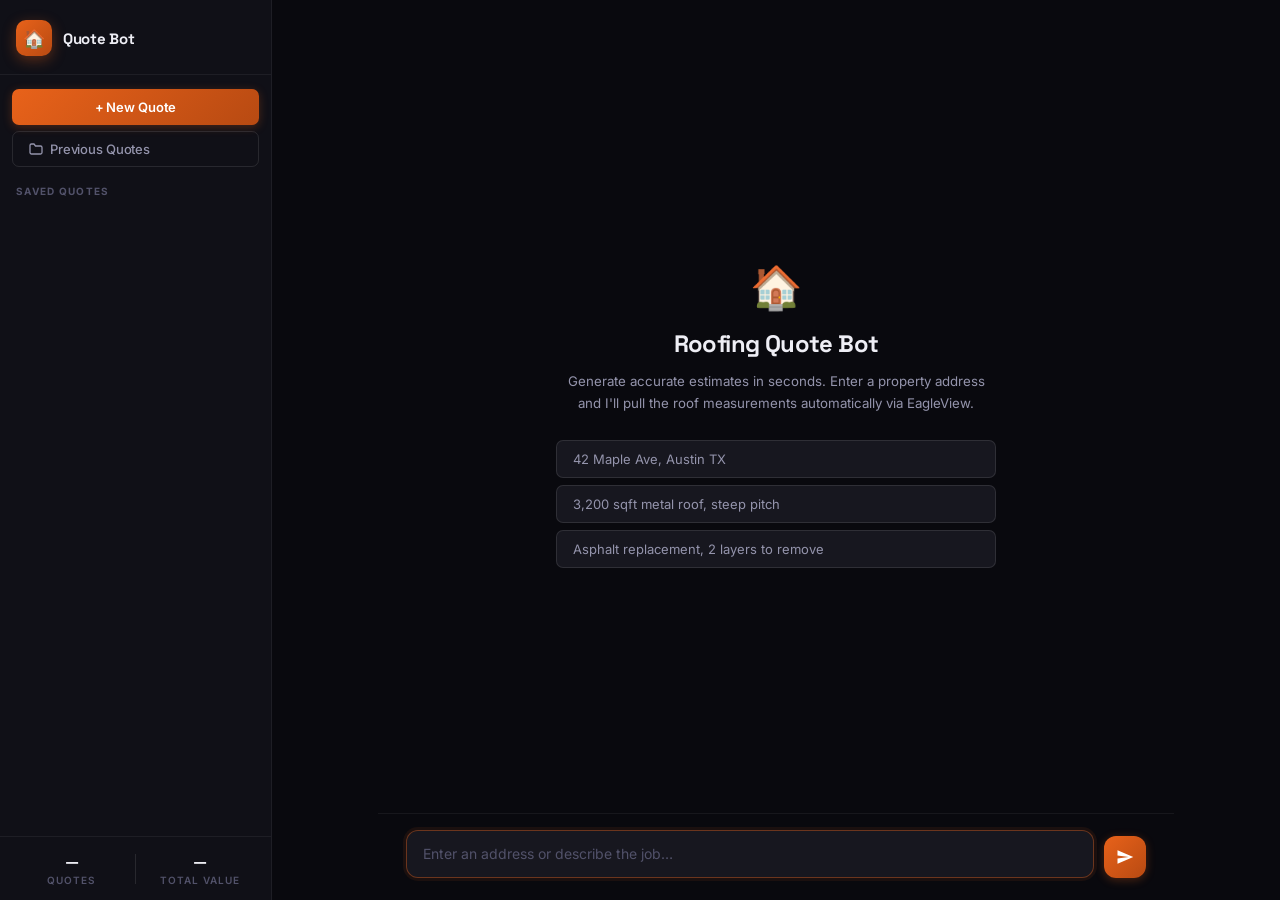
==== static/index.html @ 13992caa "Initial commit: AI-powered roofing quote bot FastAPI backend with Claude AI (claude-opus-4-7) + Eagl" ====
<!DOCTYPE html>
<html lang="en">
<head>
  <meta charset="UTF-8" />
  <meta name="viewport" content="width=device-width, initial-scale=1.0" />
  <title>Roofing Quote Bot</title>
  <link rel="preconnect" href="https://fonts.googleapis.com" />
  <link rel="preconnect" href="https://fonts.gstatic.com" crossorigin />
  <link rel="stylesheet" href="/static/style.css" />
</head>
<body>

  <div class="mobile-overlay" id="mobileOverlay"></div>

  <div class="layout">
    <aside class="sidebar" id="sidebar">
      <div class="brand">
        <span class="brand-icon">🏠</span>
        <span class="brand-name">Quote Bot</span>
        <button class="btn-sidebar-close" id="sidebarCloseBtn" aria-label="Close">✕</button>
      </div>

      <button class="btn-new" id="newChatBtn">+ New Quote</button>
      <button class="btn-folder" id="folderBtn">
        <svg width="14" height="14" viewBox="0 0 14 14" fill="none"><path d="M1 3.5A1.5 1.5 0 012.5 2H5l1.5 2H11.5A1.5 1.5 0 0113 5.5v5A1.5 1.5 0 0111.5 12h-9A1.5 1.5 0 011 10.5v-7z" stroke="currentColor" stroke-width="1.3" stroke-linejoin="round"/></svg>
        Previous Quotes
      </button>

      <div class="sidebar-section-label" id="inProgressLabel" style="display:none">In Progress</div>
      <ul class="quote-list" id="inProgressList"></ul>
      <div class="sidebar-section-label">Saved Quotes</div>
      <ul class="quote-list" id="quoteList"></ul>

      <div class="sidebar-footer">
        <div class="sidebar-stat">
          <span class="sidebar-stat-val" id="statCount">—</span>
          <span class="sidebar-stat-label">Quotes</span>
        </div>
        <div class="sidebar-stat-divider"></div>
        <div class="sidebar-stat">
          <span class="sidebar-stat-val" id="statValue">—</span>
          <span class="sidebar-stat-label">Total Value</span>
        </div>
      </div>
    </aside>

    <main class="main">
      <div class="mobile-topbar">
        <button class="btn-hamburger" id="hamburgerBtn" aria-label="Open menu">
          <svg width="18" height="18" viewBox="0 0 18 18" fill="none">
            <path d="M2 4h14M2 9h14M2 14h14" stroke="currentColor" stroke-width="1.8" stroke-linecap="round"/>
          </svg>
        </button>
        <span class="mobile-brand">Quote Bot</span>
        <button class="btn-new-mobile" id="newChatMobileBtn">+</button>
      </div>

      <!-- Chat view -->
      <div class="chat-wrap" id="chatView">
        <div class="messages" id="messages">
          <div class="welcome-state" id="welcomeState">
            <div class="welcome-icon">🏠</div>
            <h2 class="welcome-title">Roofing Quote Bot</h2>
            <p class="welcome-sub">Generate accurate estimates in seconds. Enter a property address and I'll pull the roof measurements automatically via EagleView.</p>
            <div class="welcome-chips">
              <button class="welcome-chip">42 Maple Ave, Austin TX</button>
              <button class="welcome-chip">3,200 sqft metal roof, steep pitch</button>
              <button class="welcome-chip">Asphalt replacement, 2 layers to remove</button>
            </div>
          </div>
        </div>
        <div class="input-bar">
          <textarea id="userInput" placeholder="Enter an address or describe the job…" rows="1" autofocus></textarea>
          <button id="sendBtn" aria-label="Send">
            <svg viewBox="0 0 24 24" xmlns="http://www.w3.org/2000/svg"><path d="M2.01 21L23 12 2.01 3 2 10l15 2-15 2z"/></svg>
          </button>
        </div>
      </div>

      <!-- Quote detail view -->
      <div class="quote-detail-view" id="quoteDetailView" style="display:none;">
        <div class="detail-header">
          <div class="detail-header-left">
            <button class="btn-back" id="backToChatBtn">← Back to Chat</button>
            <div class="detail-title" id="detailTitle"></div>
            <div class="detail-meta" id="detailMeta"></div>
          </div>
          <button class="btn-delete-detail" id="deleteDetailBtn" title="Delete quote">
            <svg width="15" height="15" viewBox="0 0 13 13" fill="none">
              <path d="M2 3.5h9M5 3.5V2.5h3v1M5.5 6v4M7.5 6v4M3 3.5l.7 7h5.6l.7-7" stroke="currentColor" stroke-width="1.3" stroke-linecap="round" stroke-linejoin="round"/>
            </svg>
            Delete
          </button>
        </div>
        <div class="detail-body" id="detailBody"></div>
      </div>

      <!-- Quotes folder view -->
      <div class="folder-view" id="quotesFolderView" style="display:none;">
        <div class="folder-header">
          <div class="folder-header-left">
            <button class="btn-back" id="backFromFolderBtn">← Back to Chat</button>
            <h1 class="folder-title">All Quotes <span class="folder-count" id="folderCount"></span></h1>
          </div>
          <input class="folder-search" id="folderSearch" type="search" placeholder="Search by name or address…" />
        </div>
        <div class="folder-body">
          <div class="folder-grid" id="folderGrid"></div>
        </div>
      </div>
    </main>
  </div>

  <!-- Delete modal -->
  <div class="modal-overlay" id="deleteModal" hidden>
    <div class="modal">
      <div class="modal-title">Delete Quote</div>
      <div class="modal-body">Are you sure you want to delete this quote? This cannot be undone.</div>
      <div class="modal-actions">
        <button class="btn-modal-cancel" id="modalCancelBtn">Cancel</button>
        <button class="btn-modal-confirm" id="modalConfirmBtn">Delete</button>
      </div>
    </div>
  </div>

  <!-- Toast -->
  <div class="toast" id="toast" aria-live="polite"></div>

  <script src="/static/app.js"></script>
</body>
</html>
---- static/style.css ----
@import url('https://fonts.googleapis.com/css2?family=Space+Grotesk:wght@400;500;600;700&family=Inter:wght@400;500;600;700;800&display=swap');

*, *::before, *::after { box-sizing: border-box; margin: 0; padding: 0; }

:root {
  --bg:           #09090e;
  --surface:      #101017;
  --surface2:     #17171f;
  --surface3:     #1e1e28;
  --border:       rgba(255,255,255,0.06);
  --border2:      rgba(255,255,255,0.10);
  --text:         #eeeef5;
  --text2:        #9494ac;
  --muted:        #52526a;
  --accent:       #e8621a;
  --accent-dim:   rgba(232,98,26,0.10);
  --accent-hover: #f07030;
  --grad:         linear-gradient(135deg, #e8621a 0%, #b84a12 100%);
  --green:        #3ecf8e;
  --green-dim:    rgba(62,207,142,0.10);
  --blue:         #4a9eff;
  --blue-dim:     rgba(74,158,255,0.08);
  --yellow:       #f5a623;
  --red:          #ff5555;
  --radius:       12px;
  --radius-sm:    7px;
  --font:         'Inter', system-ui, sans-serif;
  --font-display: 'Space Grotesk', system-ui, sans-serif;
  --shadow:       0 2px 16px rgba(0,0,0,0.5);
  --shadow-lg:    0 8px 40px rgba(0,0,0,0.65);
}

html, body { height: 100%; background: var(--bg); color: var(--text); font-family: var(--font); font-size: 14px; -webkit-font-smoothing: antialiased; }

/* ── Layout ── */
.layout { display: flex; height: 100vh; overflow: hidden; }
.main { flex: 1; display: flex; flex-direction: column; overflow: hidden; min-width: 0; }

/* ── Mobile overlay ── */
.mobile-overlay {
  display: none; position: fixed; inset: 0;
  background: rgba(0,0,0,0.6); backdrop-filter: blur(3px);
  z-index: 49;
}
.mobile-overlay.visible { display: block; }

/* ── Mobile topbar ── */
.mobile-topbar {
  display: none;
  align-items: center; justify-content: space-between;
  padding: 12px 16px;
  background: var(--surface);
  border-bottom: 1px solid var(--border);
  flex-shrink: 0;
}
.btn-hamburger {
  background: none; border: none; color: var(--text2);
  cursor: pointer; padding: 4px; border-radius: 6px;
  display: flex; align-items: center; justify-content: center;
  transition: background 0.15s;
}
.btn-hamburger:hover { background: var(--surface2); }
.mobile-brand {
  font-family: var(--font-display); font-size: 15px; font-weight: 700;
  color: var(--text); letter-spacing: -0.02em;
}
.btn-new-mobile {
  background: var(--grad); color: #fff; border: none;
  width: 30px; height: 30px; border-radius: 8px;
  font-size: 18px; font-weight: 600; cursor: pointer;
  display: flex; align-items: center; justify-content: center;
}

/* ── Sidebar ── */
.sidebar {
  width: 272px; min-width: 272px;
  background: var(--surface);
  border-right: 1px solid var(--border);
  display: flex; flex-direction: column;
  padding: 0 0 0;
  transition: transform 0.28s cubic-bezier(0.4,0,0.2,1);
  z-index: 50;
}

.btn-sidebar-close {
  display: none; margin-left: auto;
  background: none; border: none; color: var(--muted);
  font-size: 16px; cursor: pointer; padding: 4px 6px;
  border-radius: 6px; line-height: 1;
  transition: color 0.15s;
}
.btn-sidebar-close:hover { color: var(--text); }

.brand {
  display: flex; align-items: center; gap: 11px;
  padding: 20px 16px 18px;
  border-bottom: 1px solid var(--border);
}
.brand-icon {
  width: 36px; height: 36px; background: var(--grad);
  border-radius: 10px; display: flex; align-items: center; justify-content: center;
  font-size: 18px; flex-shrink: 0; box-shadow: 0 4px 14px rgba(232,98,26,0.35);
}
.brand-name {
  font-family: var(--font-display); font-size: 15px; font-weight: 700;
  color: var(--text); letter-spacing: -0.02em;
}

.btn-new {
  margin: 14px 12px 6px;
  background: var(--grad); color: #fff; border: none;
  border-radius: var(--radius-sm); padding: 10px 16px;
  font-size: 13px; font-weight: 600; cursor: pointer; font-family: var(--font);
  display: flex; align-items: center; justify-content: center; gap: 6px;
  box-shadow: 0 2px 10px rgba(232,98,26,0.28);
  transition: opacity 0.15s, transform 0.1s, box-shadow 0.15s;
  letter-spacing: -0.01em;
}
.btn-new:hover { opacity: 0.88; box-shadow: 0 4px 18px rgba(232,98,26,0.38); }
.btn-new:active { transform: scale(0.98); }

.btn-folder {
  margin: 0 12px 4px;
  background: transparent; color: var(--text2);
  border: 1px solid var(--border2);
  border-radius: var(--radius-sm); padding: 9px 16px;
  font-size: 13px; font-weight: 500; cursor: pointer; font-family: var(--font);
  display: flex; align-items: center; gap: 7px;
  transition: background 0.15s, color 0.15s, border-color 0.15s;
  letter-spacing: -0.01em;
}
.btn-folder:hover { background: var(--surface2); color: var(--text); border-color: var(--border2); }

.sidebar-section-label {
  font-size: 10px; font-weight: 700; text-transform: uppercase;
  letter-spacing: 0.13em; color: var(--muted); padding: 14px 16px 6px;
}

.quote-list {
  list-style: none; display: flex; flex-direction: column; gap: 2px;
  overflow-y: auto; flex: 1; padding: 0 8px;
}

.quote-item {
  padding: 10px 10px; border-radius: 8px; cursor: pointer;
  transition: background 0.12s; border: 1px solid transparent; position: relative;
}
.quote-item:hover { background: var(--surface2); }
.quote-item.active { background: var(--surface2); border-color: var(--border2); }

.quote-item-name {
  font-size: 12.5px; font-weight: 600; color: var(--text);
  white-space: nowrap; overflow: hidden; text-overflow: ellipsis; padding-right: 22px;
}
.quote-item-meta { font-size: 11px; color: var(--muted); margin-top: 2px; white-space: nowrap; overflow: hidden; text-overflow: ellipsis; }
.quote-item-footer { display: flex; justify-content: space-between; align-items: center; margin-top: 7px; }
.quote-item-total { font-family: var(--font-display); font-size: 14px; font-weight: 700; color: var(--accent); letter-spacing: -0.02em; }
.quote-item-time { font-size: 10px; color: var(--muted); }
.quote-item-empty { font-size: 12px; color: var(--muted); padding: 20px 10px; font-style: italic; text-align: center; }

#inProgressList { flex: unset; max-height: 140px; }

.session-restore-note {
  text-align: center; font-size: 11px; color: var(--muted);
  padding: 10px 28px; letter-spacing: 0.02em;
}
.ev-dot { color: var(--blue); font-size: 7px; vertical-align: middle; margin-right: 2px; }

.btn-delete-detail {
  display: flex; align-items: center; gap: 6px;
  background: none; border: 1px solid var(--border2);
  border-radius: var(--radius-sm); color: var(--muted);
  font-size: 12px; font-weight: 500; font-family: var(--font);
  padding: 7px 12px; cursor: pointer;
  transition: color 0.15s, border-color 0.15s, background 0.15s; flex-shrink: 0;
}
.btn-delete-detail:hover { color: var(--red); border-color: rgba(255,85,85,0.3); background: rgba(255,85,85,0.05); }

.btn-delete-quote {
  position: absolute; top: 10px; right: 8px;
  background: none; border: none; color: var(--muted);
  cursor: pointer; padding: 3px; border-radius: 4px;
  display: none; align-items: center; justify-content: center;
  transition: color 0.15s, background 0.15s;
}
.quote-item:hover .btn-delete-quote { display: flex; }
.btn-delete-quote:hover { color: var(--red); background: rgba(255,85,85,0.08); }

/* ── Sidebar footer stats ── */
.sidebar-footer {
  border-top: 1px solid var(--border);
  padding: 14px 16px;
  display: flex; align-items: center; gap: 0;
  flex-shrink: 0;
}
.sidebar-stat { flex: 1; display: flex; flex-direction: column; align-items: center; gap: 2px; }
.sidebar-stat-val { font-family: var(--font-display); font-size: 16px; font-weight: 700; color: var(--text); letter-spacing: -0.02em; }
.sidebar-stat-label { font-size: 10px; font-weight: 600; color: var(--muted); text-transform: uppercase; letter-spacing: 0.1em; }
.sidebar-stat-divider { width: 1px; height: 30px; background: var(--border2); margin: 0 8px; }

/* ── Chat view ── */
.chat-wrap { display: flex; flex-direction: column; height: 100%; }

.messages {
  flex: 1; overflow-y: auto;
  padding: 40px 0 24px;
  display: flex; flex-direction: column; gap: 6px;
}

/* ── Welcome state ── */
.welcome-state {
  display: flex; flex-direction: column; align-items: center;
  text-align: center; padding: 60px 40px;
  max-width: 520px; margin: auto;
  animation: msg-in 0.3s ease;
}
.welcome-icon { font-size: 3rem; margin-bottom: 1.2rem; }
.welcome-title {
  font-family: var(--font-display); font-size: 1.7rem; font-weight: 700;
  letter-spacing: -0.025em; color: var(--text); margin-bottom: 0.75rem;
}
.welcome-sub { font-size: 0.95rem; color: var(--text2); line-height: 1.7; margin-bottom: 1.8rem; }
.welcome-chips { display: flex; flex-direction: column; gap: 0.5rem; width: 100%; }
.welcome-chip {
  background: var(--surface2); border: 1px solid var(--border2);
  border-radius: var(--radius-sm); padding: 10px 16px;
  color: var(--text2); font-size: 13px; font-family: var(--font);
  cursor: pointer; text-align: left;
  transition: background 0.15s, border-color 0.15s, color 0.15s;
}
.welcome-chip:hover { background: var(--surface3); border-color: rgba(232,98,26,0.3); color: var(--text); }

/* ── Message rows ── */
.msg {
  max-width: 740px; width: 100%; margin: 0 auto; padding: 6px 28px;
  display: flex; gap: 13px; align-items: flex-start;
  animation: msg-in 0.22s ease;
}
@keyframes msg-in {
  from { opacity: 0; transform: translateY(6px); }
  to   { opacity: 1; transform: translateY(0); }
}

.msg-avatar {
  width: 32px; height: 32px; border-radius: 9px; flex-shrink: 0;
  display: flex; align-items: center; justify-content: center;
  font-size: 15px; margin-top: 2px;
}
.msg.assistant .msg-avatar { background: var(--grad); box-shadow: 0 2px 10px rgba(232,98,26,0.3); }
.msg.user .msg-avatar { background: var(--surface3); border: 1px solid var(--border2); font-size: 13px; }

.msg-content { flex: 1; min-width: 0; }

.msg-label {
  font-size: 11px; font-weight: 700; text-transform: uppercase;
  letter-spacing: 0.08em; color: var(--muted); margin-bottom: 6px;
}

.msg.assistant .bubble { color: var(--text); white-space: pre-wrap; font-size: 14px; line-height: 1.75; }

.msg.user .bubble {
  background: var(--surface2); border: 1px solid var(--border2);
  border-radius: 12px 12px 12px 3px;
  padding: 10px 15px; display: inline-block; max-width: 88%;
  color: var(--text); font-size: 14px; line-height: 1.6;
}

.typing .bubble {
  color: var(--muted); font-style: italic;
  display: flex; align-items: center; gap: 8px;
}
.typing-dots { display: flex; gap: 4px; }
.typing-dots span {
  width: 5px; height: 5px; background: var(--muted); border-radius: 50%;
  animation: dot-bounce 1.2s infinite;
}
.typing-dots span:nth-child(2) { animation-delay: 0.2s; }
.typing-dots span:nth-child(3) { animation-delay: 0.4s; }
@keyframes dot-bounce {
  0%,60%,100% { transform: translateY(0); } 30% { transform: translateY(-5px); }
}

/* ── Input bar ── */
.input-bar {
  border-top: 1px solid var(--border); padding: 16px 28px 22px;
  display: flex; gap: 10px; align-items: flex-end;
  background: var(--bg); max-width: 796px; width: 100%; margin: 0 auto;
}
textarea {
  flex: 1; background: var(--surface2); border: 1px solid var(--border2);
  border-radius: var(--radius); color: var(--text); padding: 12px 16px;
  font-size: 14px; font-family: var(--font); resize: none; max-height: 160px;
  overflow-y: auto; outline: none; line-height: 1.55;
  transition: border-color 0.2s, box-shadow 0.2s;
}
textarea::placeholder { color: var(--muted); }
textarea:focus { border-color: rgba(232,98,26,0.4); box-shadow: 0 0 0 3px rgba(232,98,26,0.08); }

#sendBtn {
  width: 42px; height: 42px; flex-shrink: 0; background: var(--grad); color: #fff;
  border: none; border-radius: var(--radius); cursor: pointer;
  display: flex; align-items: center; justify-content: center;
  box-shadow: 0 2px 10px rgba(232,98,26,0.3);
  transition: opacity 0.15s, transform 0.1s, box-shadow 0.15s;
}
#sendBtn:hover { opacity: 0.88; box-shadow: 0 4px 18px rgba(232,98,26,0.4); }
#sendBtn:active { transform: scale(0.95); }
#sendBtn:disabled { opacity: 0.3; cursor: default; transform: none; box-shadow: none; }
#sendBtn svg { width: 18px; height: 18px; fill: #fff; }

/* ── Measurement card ── */
.measurement-card {
  background: var(--surface); border: 1px solid var(--border2);
  border-top: 2px solid var(--blue); border-radius: var(--radius);
  margin-top: 14px; overflow: hidden; box-shadow: var(--shadow);
}
.m-header {
  padding: 14px 18px; display: flex; justify-content: space-between; align-items: flex-start;
  background: var(--blue-dim); border-bottom: 1px solid var(--border);
}
.m-header-left { display: flex; flex-direction: column; gap: 3px; }
.m-provider { font-size: 10px; font-weight: 700; text-transform: uppercase; letter-spacing: 0.12em; color: var(--blue); }
.m-address { font-size: 13px; font-weight: 600; color: var(--text); }
.m-status {
  font-size: 10px; font-weight: 700; text-transform: uppercase; letter-spacing: 0.07em;
  padding: 3px 10px; border-radius: 100px; align-self: flex-start;
}
.status-complete { background: var(--green-dim); color: var(--green); border: 1px solid rgba(62,207,142,0.2); }
.status-pending  { background: rgba(245,166,35,0.08); color: var(--yellow); border: 1px solid rgba(245,166,35,0.2); }
.status-failed   { background: rgba(255,80,80,0.08); color: var(--red); border: 1px solid rgba(255,80,80,0.2); }
.m-body { padding: 14px 18px; display: grid; grid-template-columns: 1fr 1fr; gap: 0 30px; }
.m-row { display: flex; justify-content: space-between; font-size: 12px; padding: 5px 0; border-bottom: 1px solid var(--border); }
.m-row:last-child { border-bottom: none; }
.m-row span:first-child { color: var(--text2); }
.m-row span:last-child  { color: var(--text); font-weight: 600; text-align: right; }
.m-row--full { grid-column: 1 / -1; }
.m-footer { padding: 10px 18px; border-top: 1px solid var(--border); }
.btn-pdf { font-size: 12px; color: var(--blue); text-decoration: none; font-weight: 600; transition: opacity 0.15s; }
.btn-pdf:hover { opacity: 0.7; }
.m-thumb { width: 100%; border-radius: var(--radius-sm); margin-bottom: 10px; display: block; object-fit: cover; max-height: 200px; }

/* ── Quote card ── */
.quote-card {
  background: var(--surface); border: 1px solid var(--border2);
  border-radius: var(--radius); margin-top: 14px; overflow: hidden; box-shadow: var(--shadow);
}
.quote-card-header {
  background: linear-gradient(135deg, #e8621a 0%, #b84a12 55%, #952f05 100%);
  padding: 22px 22px 20px;
  display: flex; justify-content: space-between; align-items: center;
  position: relative; overflow: hidden;
}
.quote-card-header::before {
  content: ''; position: absolute; top: -50px; right: -30px;
  width: 180px; height: 180px; background: rgba(255,255,255,0.05); border-radius: 50%;
}
.quote-card-header::after {
  content: ''; position: absolute; bottom: -70px; left: 10px;
  width: 220px; height: 220px; background: rgba(255,255,255,0.03); border-radius: 50%;
}
.quote-header-left { display: flex; flex-direction: column; gap: 2px; position: relative; z-index: 1; }
.quote-label { font-size: 10px; font-weight: 700; text-transform: uppercase; letter-spacing: 0.14em; color: rgba(255,255,255,0.55); }
.quote-total { font-family: var(--font-display); font-size: 34px; font-weight: 700; color: #fff; letter-spacing: -0.03em; line-height: 1.1; }
.quote-header-right { display: flex; align-items: center; gap: 8px; position: relative; z-index: 1; flex-wrap: wrap; justify-content: flex-end; }
.saved-badge {
  background: rgba(255,255,255,0.12); color: rgba(255,255,255,0.85);
  font-size: 9px; font-weight: 700; text-transform: uppercase; letter-spacing: 0.1em;
  padding: 3px 9px; border-radius: 100px; border: 1px solid rgba(255,255,255,0.18);
}
.btn-print {
  background: rgba(255,255,255,0.12); border: 1px solid rgba(255,255,255,0.18);
  border-radius: 7px; color: rgba(255,255,255,0.85);
  padding: 5px 10px; font-size: 11px; font-weight: 600; font-family: var(--font);
  cursor: pointer; display: flex; align-items: center; gap: 5px;
  transition: background 0.15s; flex-shrink: 0;
}
.btn-print:hover { background: rgba(255,255,255,0.22); }
.btn-print svg { width: 13px; height: 13px; fill: currentColor; }

.btn-expand {
  background: rgba(255,255,255,0.12); border: 1px solid rgba(255,255,255,0.18);
  border-radius: 7px; color: rgba(255,255,255,0.85);
  width: 30px; height: 30px; display: flex; align-items: center; justify-content: center;
  cursor: pointer; transition: background 0.15s; flex-shrink: 0;
}
.btn-expand:hover { background: rgba(255,255,255,0.22); }
.expand-icon { transition: transform 0.22s ease; }
.btn-expand.expanded .expand-icon { transform: rotate(180deg); }

.quote-card-body { padding: 18px 22px; display: flex; flex-direction: column; gap: 3px; }
.quote-section-label {
  font-size: 10px; font-weight: 700; text-transform: uppercase; letter-spacing: 0.12em;
  color: var(--muted); padding: 13px 0 5px; margin-top: 4px; border-top: 1px solid var(--border);
}
.quote-section-label:first-child { border-top: none; margin-top: 0; padding-top: 0; }
.quote-row { display: flex; justify-content: space-between; align-items: baseline; font-size: 13px; color: var(--text2); padding: 3px 0; }
.quote-row span:last-child { font-weight: 500; color: var(--text); }
.quote-row.detail { font-size: 11px; color: var(--muted); }
.quote-row.subtotal { color: var(--text); font-weight: 700; font-size: 13px; border-top: 1px solid var(--border); padding-top: 10px; margin-top: 4px; }
.quote-row.subtotal span:last-child { font-weight: 700; }
.quote-row.profit { color: var(--green); font-weight: 600; }
.quote-row.profit span:last-child { color: var(--green); font-weight: 700; }
.quote-detail { font-size: 11px; color: var(--muted); font-weight: 400; margin-top: 1px; }

/* ── Margin bar ── */
.margin-bar-wrap {
  display: flex; align-items: center; gap: 10px;
  padding: 8px 0 4px; margin-top: 2px;
}
.margin-bar-track {
  flex: 1; height: 5px; background: var(--surface3);
  border-radius: 100px; overflow: hidden;
}
.margin-bar-fill {
  height: 100%; border-radius: 100px;
  transition: width 0.8s cubic-bezier(0.34,1.56,0.64,1);
}
.margin-bar-label { font-size: 11px; font-weight: 700; white-space: nowrap; }

/* ── Follow-up chips ── */
.followup-wrap {
  margin-top: 12px; padding: 12px 14px;
  background: var(--surface); border: 1px solid var(--border);
  border-radius: var(--radius); display: flex; flex-direction: column; gap: 8px;
}
.followup-label { font-size: 10px; font-weight: 700; text-transform: uppercase; letter-spacing: 0.1em; color: var(--muted); }
.followup-chips { display: flex; flex-wrap: wrap; gap: 6px; }
.followup-chip {
  background: var(--surface2); border: 1px solid var(--border2);
  border-radius: 100px; padding: 5px 12px;
  font-size: 12px; font-weight: 500; color: var(--text2); font-family: var(--font);
  cursor: pointer; transition: background 0.15s, border-color 0.15s, color 0.15s;
}
.followup-chip:hover { background: var(--surface3); border-color: rgba(232,98,26,0.3); color: var(--text); }

/* ── Quote detail view ── */
.quote-detail-view { flex-direction: column; height: 100%; overflow: hidden; }
.detail-header {
  padding: 22px 32px 20px; background: var(--surface);
  border-bottom: 1px solid var(--border); flex-shrink: 0;
  display: flex; justify-content: space-between; align-items: flex-end;
}
.btn-back {
  background: none; border: none; color: var(--muted); font-size: 12px; font-weight: 500;
  cursor: pointer; padding: 0; margin-bottom: 10px;
  display: flex; align-items: center; gap: 4px; transition: color 0.15s; font-family: var(--font);
}
.btn-back:hover { color: var(--text); }
.detail-title { font-family: var(--font-display); font-size: 23px; font-weight: 700; color: var(--text); letter-spacing: -0.025em; }
.detail-meta { font-size: 12px; color: var(--muted); margin-top: 4px; }
.detail-body {
  flex: 1; overflow-y: auto; padding: 28px 32px;
  max-width: 760px; width: 100%; margin: 0 auto;
  display: flex; flex-direction: column; gap: 16px;
}
.detail-body .quote-card, .detail-body .measurement-card { margin-top: 0; }

/* ── Quotes folder view ── */
.folder-view { flex-direction: column; height: 100%; overflow: hidden; }

.folder-header {
  padding: 22px 32px 18px; background: var(--surface);
  border-bottom: 1px solid var(--border); flex-shrink: 0;
  display: flex; justify-content: space-between; align-items: flex-end; gap: 16px; flex-wrap: wrap;
}
.folder-header-left { display: flex; flex-direction: column; }
.folder-title {
  font-family: var(--font-display); font-size: 22px; font-weight: 700;
  color: var(--text); letter-spacing: -0.025em;
}
.folder-count {
  font-size: 16px; font-weight: 500; color: var(--muted); margin-left: 6px;
}
.folder-search {
  background: var(--surface2); border: 1px solid var(--border2);
  border-radius: var(--radius-sm); color: var(--text);
  padding: 8px 14px; font-size: 13px; font-family: var(--font);
  outline: none; width: 240px;
  transition: border-color 0.2s, box-shadow 0.2s;
}
.folder-search::placeholder { color: var(--muted); }
.folder-search:focus { border-color: rgba(232,98,26,0.4); box-shadow: 0 0 0 3px rgba(232,98,26,0.08); }

.folder-body { flex: 1; overflow-y: auto; padding: 24px 32px 32px; }

.folder-grid {
  display: grid;
  grid-template-columns: repeat(auto-fill, minmax(280px, 1fr));
  gap: 14px;
}

/* ── Folder card ── */
.folder-card {
  background: var(--surface); border: 1px solid var(--border2);
  border-radius: var(--radius); padding: 18px 20px;
  cursor: pointer; position: relative; overflow: hidden;
  transition: transform 0.22s, box-shadow 0.22s, border-color 0.22s;
  display: flex; flex-direction: column; gap: 10px;
  animation: msg-in 0.25s ease;
}
.folder-card::before {
  content: ''; position: absolute; top: 0; left: 0; right: 0; height: 2px;
  background: var(--grad); opacity: 0; transition: opacity 0.22s;
}
.folder-card:hover { transform: translateY(-3px); box-shadow: 0 12px 40px rgba(0,0,0,0.5), 0 0 0 1px rgba(232,98,26,0.12); border-color: rgba(232,98,26,0.18); }
.folder-card:hover::before { opacity: 1; }

.folder-card-top { display: flex; justify-content: space-between; align-items: flex-start; gap: 8px; }
.folder-card-name { font-size: 13.5px; font-weight: 600; color: var(--text); line-height: 1.3; }
.folder-card-badge {
  font-size: 10px; font-weight: 700; text-transform: uppercase; letter-spacing: 0.08em;
  padding: 2px 8px; border-radius: 100px; flex-shrink: 0;
  background: var(--accent-dim); color: var(--accent); border: 1px solid rgba(232,98,26,0.2);
}
.folder-card-meta { font-size: 11px; color: var(--muted); }

.folder-card-total {
  font-family: var(--font-display); font-size: 26px; font-weight: 700;
  color: var(--text); letter-spacing: -0.03em; line-height: 1;
}

.folder-card-footer { display: flex; justify-content: space-between; align-items: center; margin-top: 2px; }
.folder-card-time { font-size: 11px; color: var(--muted); }
.folder-card-actions { display: flex; gap: 6px; }

.btn-fc-print, .btn-fc-delete {
  background: none; border: 1px solid var(--border2); border-radius: 6px;
  padding: 4px 8px; font-size: 11px; font-weight: 500; font-family: var(--font);
  cursor: pointer; display: flex; align-items: center; gap: 4px;
  transition: background 0.15s, color 0.15s, border-color 0.15s;
}
.btn-fc-print { color: var(--text2); }
.btn-fc-print:hover { background: var(--surface2); color: var(--text); }
.btn-fc-delete { color: var(--muted); }
.btn-fc-delete:hover { color: var(--red); border-color: rgba(255,85,85,0.3); background: rgba(255,85,85,0.05); }

.folder-empty {
  grid-column: 1/-1; text-align: center;
  padding: 60px 20px; color: var(--muted);
  display: flex; flex-direction: column; align-items: center; gap: 12px;
}
.folder-empty-icon { font-size: 2.5rem; opacity: 0.4; }
.folder-empty p { font-size: 14px; }

/* ── Toast ── */
.toast {
  position: fixed; bottom: 24px; left: 50%; transform: translateX(-50%) translateY(10px);
  background: var(--surface3); border: 1px solid var(--border2);
  border-radius: 100px; padding: 9px 20px;
  font-size: 13px; font-weight: 500; color: var(--text);
  box-shadow: var(--shadow-lg);
  opacity: 0; transition: opacity 0.2s, transform 0.2s;
  pointer-events: none; white-space: nowrap; z-index: 200;
  display: flex; align-items: center; gap: 7px;
}
.toast.show { opacity: 1; transform: translateX(-50%) translateY(0); }

/* ── Modal ── */
.modal-overlay {
  position: fixed; inset: 0; background: rgba(0,0,0,0.65);
  backdrop-filter: blur(5px); display: flex; align-items: center; justify-content: center; z-index: 100;
}
.modal-overlay[hidden] { display: none; }
.modal { background: var(--surface2); border: 1px solid var(--border2); border-radius: 14px; padding: 26px; width: 340px; box-shadow: var(--shadow-lg); }
.modal-title { font-family: var(--font-display); font-size: 16px; font-weight: 700; color: var(--text); margin-bottom: 8px; letter-spacing: -0.01em; }
.modal-body { font-size: 13px; color: var(--text2); line-height: 1.6; margin-bottom: 22px; }
.modal-actions { display: flex; justify-content: flex-end; gap: 8px; }
.btn-modal-cancel {
  background: none; border: 1px solid var(--border2); border-radius: var(--radius-sm);
  color: var(--text2); font-size: 13px; font-weight: 500; font-family: var(--font);
  padding: 8px 18px; cursor: pointer; transition: background 0.15s, color 0.15s;
}
.btn-modal-cancel:hover { background: var(--surface3); color: var(--text); }
.btn-modal-confirm {
  background: #c0392b; border: none; border-radius: var(--radius-sm); color: #fff;
  font-size: 13px; font-weight: 600; font-family: var(--font);
  padding: 8px 18px; cursor: pointer; transition: background 0.15s;
}
.btn-modal-confirm:hover { background: #e74c3c; }

/* ── Scrollbar ── */
::-webkit-scrollbar { width: 4px; }
::-webkit-scrollbar-track { background: transparent; }
::-webkit-scrollbar-thumb { background: var(--border2); border-radius: 4px; }
::-webkit-scrollbar-thumb:hover { background: rgba(255,255,255,0.18); }

/* ── Responsive ── */
@media (max-width: 700px) {
  .sidebar {
    position: fixed; top: 0; left: 0; bottom: 0;
    transform: translateX(-100%); z-index: 50;
    box-shadow: var(--shadow-lg);
  }
  .sidebar.open { transform: translateX(0); }
  .btn-sidebar-close { display: block; }
  .mobile-topbar { display: flex; }
  .folder-header { padding: 16px 16px 14px; }
  .folder-body { padding: 16px; }
  .detail-header { padding: 16px 16px 14px; }
  .detail-body { padding: 16px; }
  .folder-search { width: 100%; }
}
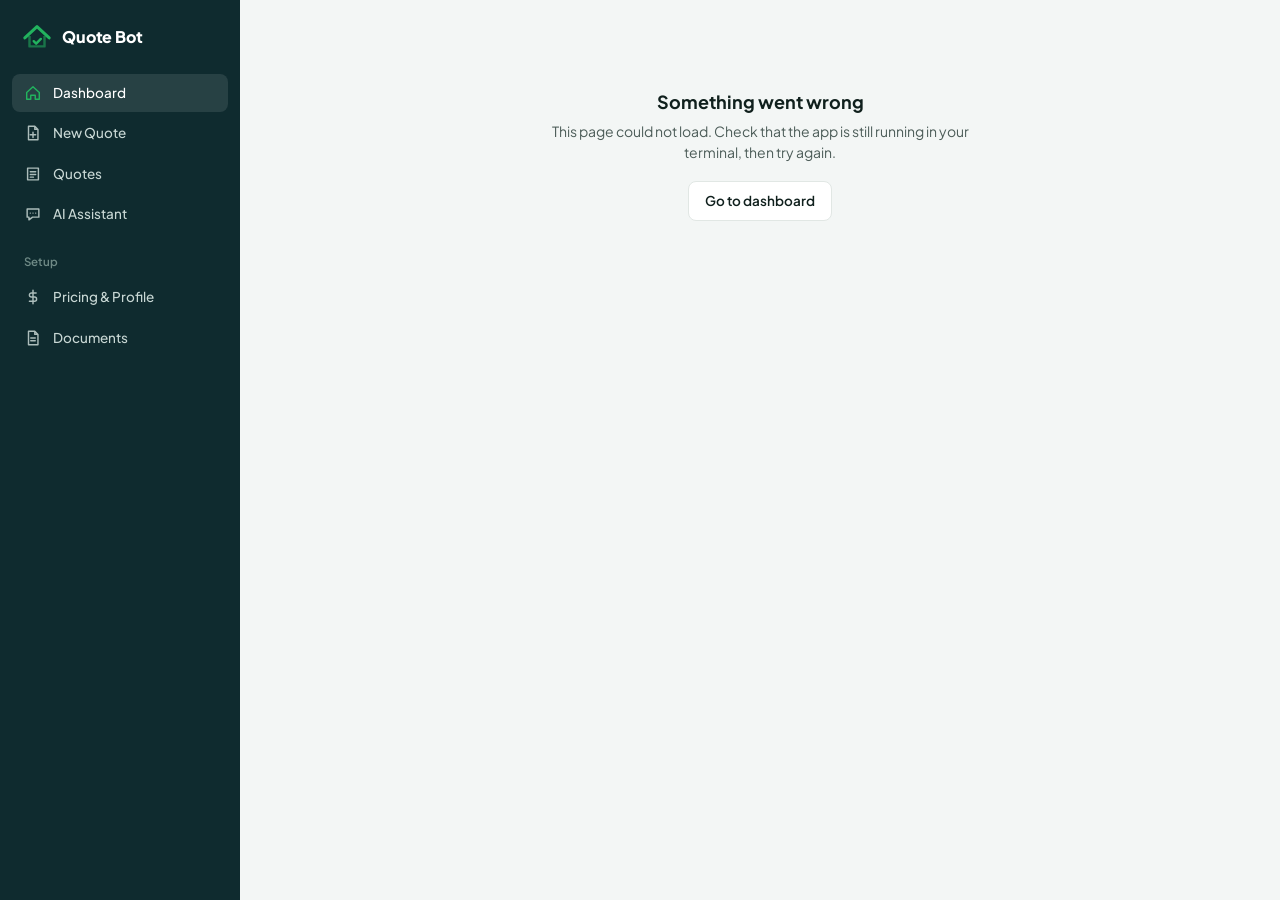
==== commit ed8a900d: "Redesign: dashboard, 3-step quote builder, edit and send pages" ====
--- a/static/index.html
+++ b/static/index.html
@@ -6,126 +6,50 @@
   <title>Roofing Quote Bot</title>
   <link rel="preconnect" href="https://fonts.googleapis.com" />
   <link rel="preconnect" href="https://fonts.gstatic.com" crossorigin />
-  <link rel="stylesheet" href="/static/style.css" />
+  <link href="https://fonts.googleapis.com/css2?family=Plus+Jakarta+Sans:wght@400;500;600;700;800&display=swap" rel="stylesheet" />
+  <link rel="stylesheet" href="/static/app.css?v=4" />
 </head>
 <body>
-
-  <div class="mobile-overlay" id="mobileOverlay"></div>
-
-  <div class="layout">
-    <aside class="sidebar" id="sidebar">
-      <div class="brand">
-        <span class="brand-icon">🏠</span>
-        <span class="brand-name">Quote Bot</span>
-        <button class="btn-sidebar-close" id="sidebarCloseBtn" aria-label="Close">✕</button>
-      </div>
-
-      <button class="btn-new" id="newChatBtn">+ New Quote</button>
-      <button class="btn-folder" id="folderBtn">
-        <svg width="14" height="14" viewBox="0 0 14 14" fill="none"><path d="M1 3.5A1.5 1.5 0 012.5 2H5l1.5 2H11.5A1.5 1.5 0 0113 5.5v5A1.5 1.5 0 0111.5 12h-9A1.5 1.5 0 011 10.5v-7z" stroke="currentColor" stroke-width="1.3" stroke-linejoin="round"/></svg>
-        Previous Quotes
-      </button>
-
-      <div class="sidebar-section-label" id="inProgressLabel" style="display:none">In Progress</div>
-      <ul class="quote-list" id="inProgressList"></ul>
-      <div class="sidebar-section-label">Saved Quotes</div>
-      <ul class="quote-list" id="quoteList"></ul>
-
-      <div class="sidebar-footer">
-        <div class="sidebar-stat">
-          <span class="sidebar-stat-val" id="statCount">—</span>
-          <span class="sidebar-stat-label">Quotes</span>
-        </div>
-        <div class="sidebar-stat-divider"></div>
-        <div class="sidebar-stat">
-          <span class="sidebar-stat-val" id="statValue">—</span>
-          <span class="sidebar-stat-label">Total Value</span>
-        </div>
-      </div>
+  <div class="shell">
+    <aside class="side" id="side">
+      <a class="brand" href="#/">
+        <svg class="brand-mark" viewBox="0 0 32 32" aria-hidden="true"><path d="M3 17 16 5l13 12" fill="none" stroke="currentColor" stroke-width="3.2" stroke-linecap="round" stroke-linejoin="round"/><path d="M8 15v11h16V15" fill="none" stroke="currentColor" stroke-width="2.6" stroke-linejoin="round" opacity=".55"/><path d="m12.5 20.5 2.6 2.6 5-5" fill="none" stroke="currentColor" stroke-width="2.6" stroke-linecap="round" stroke-linejoin="round"/></svg>
+        <span class="brand-name" id="brandName">Quote Bot</span>
+      </a>
+      <nav class="nav" aria-label="Main">
+        <a href="#/" data-nav="dashboard"><svg viewBox="0 0 20 20"><path d="M3 9.5 10 3l7 6.5V17h-4.5v-4.5h-5V17H3z"/></svg>Dashboard</a>
+        <a href="#/new" data-nav="new"><svg viewBox="0 0 20 20"><path d="M5 2.5h7l3.5 3.5v11.5H5z M12 2.5V6h3.5 M10 9v6 M7 12h6"/></svg>New Quote</a>
+        <a href="#/quotes" data-nav="quotes"><svg viewBox="0 0 20 20"><path d="M4 3.5h12v13H4z M7 7.5h6 M7 10.5h6 M7 13.5h3.5"/></svg>Quotes</a>
+        <a href="#/assistant" data-nav="assistant"><svg viewBox="0 0 20 20"><path d="M3.5 4.5h13v9h-7l-4 3v-3h-2z M7 9h.01 M10 9h.01 M13 9h.01"/></svg>AI Assistant</a>
+        <div class="nav-label">Setup</div>
+        <a href="#/pricing" data-nav="pricing"><svg viewBox="0 0 20 20"><path d="M10 2.5v15 M13.5 5.5H8.3a2.3 2.3 0 0 0 0 4.6h3.4a2.3 2.3 0 0 1 0 4.6H6"/></svg>Pricing &amp; Profile</a>
+        <a href="#/documents" data-nav="documents"><svg viewBox="0 0 20 20"><path d="M5 2.5h7l3.5 3.5v11.5H5z M12 2.5V6h3.5 M7.5 10h5 M7.5 13h5"/></svg>Documents</a>
+      </nav>
+      <div class="side-foot" id="sideFoot"></div>
     </aside>
+    <div class="side-scrim" id="sideScrim"></div>
 
     <main class="main">
-      <div class="mobile-topbar">
-        <button class="btn-hamburger" id="hamburgerBtn" aria-label="Open menu">
-          <svg width="18" height="18" viewBox="0 0 18 18" fill="none">
-            <path d="M2 4h14M2 9h14M2 14h14" stroke="currentColor" stroke-width="1.8" stroke-linecap="round"/>
-          </svg>
-        </button>
-        <span class="mobile-brand">Quote Bot</span>
-        <button class="btn-new-mobile" id="newChatMobileBtn">+</button>
-      </div>
-
-      <!-- Chat view -->
-      <div class="chat-wrap" id="chatView">
-        <div class="messages" id="messages">
-          <div class="welcome-state" id="welcomeState">
-            <div class="welcome-icon">🏠</div>
-            <h2 class="welcome-title">Roofing Quote Bot</h2>
-            <p class="welcome-sub">Generate accurate estimates in seconds. Enter a property address and I'll pull the roof measurements automatically via EagleView.</p>
-            <div class="welcome-chips">
-              <button class="welcome-chip">42 Maple Ave, Austin TX</button>
-              <button class="welcome-chip">3,200 sqft metal roof, steep pitch</button>
-              <button class="welcome-chip">Asphalt replacement, 2 layers to remove</button>
-            </div>
-          </div>
-        </div>
-        <div class="input-bar">
-          <textarea id="userInput" placeholder="Enter an address or describe the job…" rows="1" autofocus></textarea>
-          <button id="sendBtn" aria-label="Send">
-            <svg viewBox="0 0 24 24" xmlns="http://www.w3.org/2000/svg"><path d="M2.01 21L23 12 2.01 3 2 10l15 2-15 2z"/></svg>
-          </button>
-        </div>
-      </div>
-
-      <!-- Quote detail view -->
-      <div class="quote-detail-view" id="quoteDetailView" style="display:none;">
-        <div class="detail-header">
-          <div class="detail-header-left">
-            <button class="btn-back" id="backToChatBtn">← Back to Chat</button>
-            <div class="detail-title" id="detailTitle"></div>
-            <div class="detail-meta" id="detailMeta"></div>
-          </div>
-          <button class="btn-delete-detail" id="deleteDetailBtn" title="Delete quote">
-            <svg width="15" height="15" viewBox="0 0 13 13" fill="none">
-              <path d="M2 3.5h9M5 3.5V2.5h3v1M5.5 6v4M7.5 6v4M3 3.5l.7 7h5.6l.7-7" stroke="currentColor" stroke-width="1.3" stroke-linecap="round" stroke-linejoin="round"/>
-            </svg>
-            Delete
-          </button>
-        </div>
-        <div class="detail-body" id="detailBody"></div>
-      </div>
-
-      <!-- Quotes folder view -->
-      <div class="folder-view" id="quotesFolderView" style="display:none;">
-        <div class="folder-header">
-          <div class="folder-header-left">
-            <button class="btn-back" id="backFromFolderBtn">← Back to Chat</button>
-            <h1 class="folder-title">All Quotes <span class="folder-count" id="folderCount"></span></h1>
-          </div>
-          <input class="folder-search" id="folderSearch" type="search" placeholder="Search by name or address…" />
-        </div>
-        <div class="folder-body">
-          <div class="folder-grid" id="folderGrid"></div>
-        </div>
-      </div>
+      <header class="topbar">
+        <button class="icon-btn" id="menuBtn" aria-label="Open menu"><svg viewBox="0 0 20 20"><path d="M3 5.5h14M3 10h14M3 14.5h14"/></svg></button>
+        <span class="topbar-title">Quote Bot</span>
+        <a class="btn btn-primary btn-sm" href="#/new">New quote</a>
+      </header>
+      <div class="view" id="view"></div>
     </main>
   </div>
 
-  <!-- Delete modal -->
-  <div class="modal-overlay" id="deleteModal" hidden>
-    <div class="modal">
-      <div class="modal-title">Delete Quote</div>
-      <div class="modal-body">Are you sure you want to delete this quote? This cannot be undone.</div>
-      <div class="modal-actions">
-        <button class="btn-modal-cancel" id="modalCancelBtn">Cancel</button>
-        <button class="btn-modal-confirm" id="modalConfirmBtn">Delete</button>
-      </div>
-    </div>
-  </div>
+  <div class="toast" id="toast" role="status" aria-live="polite"></div>
 
-  <!-- Toast -->
-  <div class="toast" id="toast" aria-live="polite"></div>
-
-  <script src="/static/app.js"></script>
+  <script src="/static/js/core.js?v=4"></script>
+  <script src="/static/js/art.js?v=4"></script>
+  <script src="/static/js/dashboard.js?v=4"></script>
+  <script src="/static/js/wizard.js?v=4"></script>
+  <script src="/static/js/quote.js?v=4"></script>
+  <script src="/static/js/quotes.js?v=4"></script>
+  <script src="/static/js/assistant.js?v=4"></script>
+  <script src="/static/js/profile.js?v=4"></script>
+  <script src="/static/js/documents.js?v=4"></script>
+  <script>App.start();</script>
 </body>
 </html>
--- a/static/app.css
+++ b/static/app.css
@@ -0,0 +1,456 @@
+/* ── Tokens ─────────────────────────────────────────────────── */
+:root {
+  --navy: #0f2b2f;
+  --navy-2: #163a3f;
+  --navy-ink: #c8d7d4;
+  --green: #22b35e;
+  --green-600: #17964c;
+  --green-50: #eaf7ef;
+  --green-100: #d3efdd;
+  --bg: #f3f6f5;
+  --card: #ffffff;
+  --ink: #10201d;
+  --ink-2: #4c5c58;
+  --muted: #86938f;
+  --line: #e1e7e4;
+  --line-2: #eef2f0;
+  --amber: #c27c0e;
+  --amber-50: #fdf3e1;
+  --red: #d8434a;
+  --red-50: #fdecec;
+  --blue: #2f6fd6;
+  --blue-50: #e8f0fc;
+  --radius: 12px;
+  --radius-sm: 8px;
+  --shadow: 0 1px 2px rgba(16, 32, 29, .05), 0 4px 16px rgba(16, 32, 29, .05);
+  --font: 'Plus Jakarta Sans', system-ui, -apple-system, 'Segoe UI', sans-serif;
+}
+
+*, *::before, *::after { box-sizing: border-box; margin: 0; padding: 0; }
+html, body { height: 100%; }
+body { font-family: var(--font); font-size: 14px; line-height: 1.5; color: var(--ink); background: var(--bg); -webkit-font-smoothing: antialiased; }
+a { color: inherit; }
+button, input, select, textarea { font: inherit; color: inherit; }
+svg { display: block; }
+:focus-visible { outline: 2px solid var(--green); outline-offset: 2px; }
+.sr-only { position: absolute; width: 1px; height: 1px; overflow: hidden; clip: rect(0 0 0 0); white-space: nowrap; }
+
+/* ── Shell ──────────────────────────────────────────────────── */
+.shell { display: flex; min-height: 100vh; }
+.side {
+  width: 240px; flex-shrink: 0; background: var(--navy); color: var(--navy-ink);
+  display: flex; flex-direction: column; padding: 18px 12px; position: sticky; top: 0; height: 100vh;
+}
+.brand { display: flex; align-items: center; gap: 10px; padding: 4px 10px 22px; text-decoration: none; color: #fff; }
+.brand-mark { width: 30px; height: 30px; color: var(--green); }
+.brand-name { font-weight: 800; font-size: 16px; letter-spacing: -0.01em; overflow: hidden; text-overflow: ellipsis; white-space: nowrap; }
+.nav { display: flex; flex-direction: column; gap: 2px; }
+.nav a {
+  display: flex; align-items: center; gap: 11px; padding: 9px 12px; border-radius: var(--radius-sm);
+  text-decoration: none; font-weight: 500; font-size: 13.5px; transition: background .15s, color .15s;
+}
+.nav a svg { width: 18px; height: 18px; fill: none; stroke: currentColor; stroke-width: 1.6; stroke-linecap: round; stroke-linejoin: round; opacity: .85; }
+.nav a:hover { background: rgba(255,255,255,.06); color: #fff; }
+.nav a.active { background: rgba(255,255,255,.1); color: #fff; }
+.nav a.active svg { color: var(--green); opacity: 1; }
+.nav-label { font-size: 11.5px; font-weight: 600; color: #6f8a86; padding: 18px 12px 6px; }
+.side-foot { margin-top: auto; }
+.side-setup {
+  display: block; padding: 12px 14px; border-radius: var(--radius-sm); text-decoration: none;
+  background: rgba(34,179,94,.12); border: 1px solid rgba(34,179,94,.3);
+}
+.side-setup strong { display: block; color: #fff; font-size: 13px; }
+.side-setup span { font-size: 12px; color: var(--navy-ink); }
+.side-scrim { display: none; }
+
+.main { flex: 1; min-width: 0; display: flex; flex-direction: column; }
+.topbar { display: none; }
+.view { flex: 1; }
+.page { max-width: 1180px; margin: 0 auto; padding: 32px 36px 56px; }
+.page-narrow { max-width: 920px; }
+.page-head { display: flex; align-items: flex-end; justify-content: space-between; gap: 16px; margin-bottom: 24px; flex-wrap: wrap; }
+.page-head h1 { font-size: 26px; font-weight: 800; letter-spacing: -0.02em; line-height: 1.2; }
+.page-head p { color: var(--ink-2); margin-top: 4px; max-width: 64ch; }
+.page-head .actions { display: flex; gap: 8px; flex-wrap: wrap; }
+.back-link { display: inline-flex; align-items: center; gap: 6px; color: var(--ink-2); text-decoration: none; font-size: 13px; font-weight: 500; margin-bottom: 10px; }
+.back-link:hover { color: var(--ink); }
+
+/* ── Cards, buttons, form controls ──────────────────────────── */
+.card { background: var(--card); border: 1px solid var(--line); border-radius: var(--radius); box-shadow: var(--shadow); }
+.card-pad { padding: 22px 24px; }
+.card-head { display: flex; align-items: center; justify-content: space-between; gap: 12px; padding: 18px 22px; border-bottom: 1px solid var(--line-2); }
+.card-head h2, .h2 { font-size: 16px; font-weight: 700; letter-spacing: -0.01em; }
+.sub { color: var(--ink-2); font-size: 13px; }
+.muted { color: var(--muted); }
+
+.btn {
+  display: inline-flex; align-items: center; justify-content: center; gap: 8px;
+  height: 40px; padding: 0 16px; border-radius: var(--radius-sm); border: 1px solid var(--line);
+  background: var(--card); color: var(--ink); font-weight: 600; font-size: 13.5px;
+  text-decoration: none; cursor: pointer; white-space: nowrap; transition: background .15s, border-color .15s, color .15s, transform .08s;
+}
+.btn:hover { background: #f6f8f7; border-color: #cfd8d4; }
+.btn:active { transform: translateY(1px); }
+.btn:disabled { opacity: .5; cursor: default; transform: none; }
+.btn svg { width: 16px; height: 16px; fill: none; stroke: currentColor; stroke-width: 1.9; stroke-linecap: round; stroke-linejoin: round; }
+.btn-primary { background: var(--green); border-color: var(--green); color: #fff; }
+.btn-primary:hover { background: var(--green-600); border-color: var(--green-600); }
+.btn-dark { background: var(--navy); border-color: var(--navy); color: #fff; }
+.btn-dark:hover { background: var(--navy-2); border-color: var(--navy-2); }
+.btn-ghost { background: transparent; border-color: transparent; color: var(--ink-2); }
+.btn-ghost:hover { background: var(--line-2); border-color: transparent; color: var(--ink); }
+.btn-danger { color: var(--red); }
+.btn-danger:hover { background: var(--red-50); border-color: #f3c7c9; }
+.btn-lg { height: 48px; padding: 0 22px; font-size: 15px; }
+.btn-sm { height: 32px; padding: 0 12px; font-size: 12.5px; }
+.btn-block { width: 100%; }
+.icon-btn { background: none; border: none; cursor: pointer; padding: 6px; border-radius: 6px; color: var(--ink-2); }
+.icon-btn svg { width: 20px; height: 20px; fill: none; stroke: currentColor; stroke-width: 1.8; stroke-linecap: round; }
+.icon-btn:hover { background: var(--line-2); color: var(--ink); }
+.icon-btn.danger:hover { background: var(--red-50); color: var(--red); }
+
+.field { display: flex; flex-direction: column; gap: 6px; min-width: 0; }
+.label { font-size: 13px; font-weight: 600; color: var(--ink); }
+.label .req { color: var(--green-600); }
+.hint { font-size: 12px; color: var(--muted); }
+.input, .select, .textarea {
+  width: 100%; height: 42px; padding: 0 12px; border: 1px solid var(--line); border-radius: var(--radius-sm);
+  background: #fff; font-size: 14px; outline: none; transition: border-color .15s, box-shadow .15s;
+}
+.textarea { height: auto; min-height: 88px; padding: 10px 12px; resize: vertical; line-height: 1.5; }
+.select { appearance: none; padding-right: 34px; cursor: pointer;
+  background: #fff url("data:image/svg+xml,%3Csvg xmlns='http://www.w3.org/2000/svg' width='12' height='12' viewBox='0 0 12 12'%3E%3Cpath d='M3 4.5 6 7.5 9 4.5' fill='none' stroke='%234c5c58' stroke-width='1.6' stroke-linecap='round' stroke-linejoin='round'/%3E%3C/svg%3E") no-repeat right 12px center; }
+.input:focus, .select:focus, .textarea:focus { border-color: var(--green); box-shadow: 0 0 0 3px rgba(34,179,94,.14); }
+.input::placeholder, .textarea::placeholder { color: #a6b1ae; }
+.input-group { display: flex; align-items: stretch; }
+.input-group .input { border-top-right-radius: 0; border-bottom-right-radius: 0; }
+.input-group .btn { border-top-left-radius: 0; border-bottom-left-radius: 0; height: 42px; margin-left: -1px; }
+.affix { position: relative; }
+.affix .input { padding-left: 24px; }
+.affix::before { content: attr(data-prefix); position: absolute; left: 11px; top: 50%; transform: translateY(-50%); color: var(--muted); font-size: 14px; pointer-events: none; }
+.affix.suffix .input { padding-left: 12px; padding-right: 34px; }
+.affix.suffix::before { content: none; }
+.affix.suffix::after { content: attr(data-suffix); position: absolute; right: 12px; top: 50%; transform: translateY(-50%); color: var(--muted); font-size: 13px; pointer-events: none; }
+
+.grid { display: grid; gap: 16px; }
+.g2 { grid-template-columns: repeat(2, minmax(0, 1fr)); }
+.g3 { grid-template-columns: repeat(3, minmax(0, 1fr)); }
+.g4 { grid-template-columns: repeat(4, minmax(0, 1fr)); }
+.stack { display: flex; flex-direction: column; gap: 18px; }
+.row { display: flex; align-items: center; gap: 10px; }
+.spread { display: flex; align-items: center; justify-content: space-between; gap: 12px; }
+
+.pill { display: inline-flex; align-items: center; height: 24px; padding: 0 10px; border-radius: 999px; font-size: 12px; font-weight: 600; white-space: nowrap; }
+.pill-draft { background: #eef1f0; color: #56645f; }
+.pill-sent { background: var(--blue-50); color: var(--blue); }
+.pill-won { background: var(--green-50); color: var(--green-600); }
+.pill-lost { background: var(--red-50); color: var(--red); }
+.pill-est { background: var(--amber-50); color: var(--amber); height: 20px; padding: 0 7px; font-size: 11px; }
+
+.toast {
+  position: fixed; left: 50%; bottom: 24px; transform: translate(-50%, 20px); opacity: 0; pointer-events: none;
+  background: var(--navy); color: #fff; padding: 11px 18px; border-radius: 10px; font-weight: 500; font-size: 13.5px;
+  box-shadow: 0 8px 30px rgba(0,0,0,.2); transition: opacity .2s, transform .2s; z-index: 100; max-width: calc(100vw - 32px);
+}
+.toast.show { opacity: 1; transform: translate(-50%, 0); }
+.toast.error { background: var(--red); }
+
+.empty { text-align: center; padding: 56px 20px; }
+.empty h2 { font-size: 18px; font-weight: 700; margin-bottom: 6px; }
+.empty p { color: var(--ink-2); margin: 0 auto 18px; max-width: 46ch; }
+
+.spinner { width: 18px; height: 18px; border-radius: 50%; border: 2.5px solid rgba(255,255,255,.35); border-top-color: #fff; animation: spin .7s linear infinite; }
+.spinner.dark { border-color: var(--line); border-top-color: var(--green); }
+@keyframes spin { to { transform: rotate(360deg); } }
+
+/* ── Tables ─────────────────────────────────────────────────── */
+.table-wrap { overflow-x: auto; }
+.table { width: 100%; border-collapse: collapse; font-size: 13.5px; }
+.table th { text-align: left; font-size: 12px; font-weight: 600; color: var(--muted); padding: 11px 16px; border-bottom: 1px solid var(--line); white-space: nowrap; background: #fafbfb; }
+.table td { padding: 13px 16px; border-bottom: 1px solid var(--line-2); vertical-align: middle; }
+.table tr:last-child td { border-bottom: none; }
+.table .num { text-align: right; font-variant-numeric: tabular-nums; white-space: nowrap; }
+.table tr.clickable { cursor: pointer; }
+.table tr.clickable:hover td { background: #f8faf9; }
+.table .strong { font-weight: 600; }
+.cell-sub { display: block; font-size: 12px; color: var(--muted); }
+
+/* ── Dashboard ──────────────────────────────────────────────── */
+.hero {
+  position: relative; overflow: hidden; border-radius: 16px; color: #fff;
+  background: radial-gradient(120% 140% at 85% 0%, #1d4f4a 0%, var(--navy) 55%);
+  display: grid; grid-template-columns: minmax(0, 1.05fr) minmax(0, 1fr); min-height: 270px;
+}
+.hero-copy { padding: 36px 40px; position: relative; z-index: 1; display: flex; flex-direction: column; justify-content: center; }
+.hero h1 { font-size: 34px; line-height: 1.12; font-weight: 800; letter-spacing: -0.025em; max-width: 15ch; }
+.hero h1 em { font-style: normal; color: #5fd592; }
+.hero p { color: #b9ccc8; margin: 12px 0 22px; max-width: 44ch; font-size: 15px; }
+.hero-art-wrap { position: relative; align-self: end; }
+.hero-art { width: 100%; height: auto; }
+.hero-measure { animation: measure-in .9s .25s ease-out both; }
+@keyframes measure-in { from { opacity: 0; transform: translateY(6px); } to { opacity: 1; transform: none; } }
+
+.stats { display: grid; grid-template-columns: repeat(4, minmax(0, 1fr)); gap: 16px; margin: 20px 0; }
+.stat { padding: 18px 20px; }
+.stat-label { font-size: 12.5px; color: var(--ink-2); font-weight: 500; }
+.stat-value { font-size: 24px; font-weight: 800; letter-spacing: -0.02em; margin-top: 4px; font-variant-numeric: tabular-nums; }
+.stat-note { font-size: 12px; color: var(--muted); margin-top: 2px; }
+
+.setup-list { display: grid; grid-template-columns: repeat(2, minmax(0, 1fr)); gap: 12px; margin-bottom: 20px; }
+.setup-item { display: flex; gap: 14px; align-items: center; padding: 16px 18px; text-decoration: none; }
+.setup-item:hover { border-color: #c9d6d1; }
+.setup-icon { width: 38px; height: 38px; border-radius: 10px; background: var(--green-50); color: var(--green-600); display: grid; place-items: center; flex-shrink: 0; }
+.setup-icon svg { width: 20px; height: 20px; fill: none; stroke: currentColor; stroke-width: 1.8; stroke-linecap: round; stroke-linejoin: round; }
+.setup-item strong { display: block; font-size: 14px; }
+.setup-item span { font-size: 12.5px; color: var(--ink-2); }
+
+/* ── Wizard ─────────────────────────────────────────────────── */
+.stepper { display: grid; grid-template-columns: repeat(3, 1fr); gap: 12px; margin-bottom: 28px; }
+.step { display: flex; flex-direction: column; gap: 10px; font-size: 13px; font-weight: 600; color: var(--muted); background: none; border: none; text-align: left; cursor: default; }
+.step-top { display: flex; align-items: center; gap: 10px; }
+.step-num { width: 26px; height: 26px; border-radius: 50%; display: grid; place-items: center; font-size: 12.5px; font-weight: 700; background: #e7ecea; color: var(--ink-2); flex-shrink: 0; }
+.step-bar { height: 4px; border-radius: 4px; background: #e2e8e5; overflow: hidden; }
+.step-bar::after { content: ''; display: block; height: 100%; width: 0; background: var(--green); transition: width .35s ease; }
+.step.current { color: var(--ink); }
+.step.current .step-num { background: var(--green); color: #fff; }
+.step.current .step-bar::after { width: 45%; }
+.step.done { color: var(--ink); cursor: pointer; }
+.step.done .step-num { background: var(--green); color: #fff; }
+.step.done .step-bar::after { width: 100%; }
+.step svg { width: 14px; height: 14px; fill: none; stroke: #fff; stroke-width: 2.6; stroke-linecap: round; stroke-linejoin: round; }
+
+.wiz-card { padding: 28px 30px; }
+.wiz-card h1 { font-size: 24px; font-weight: 800; letter-spacing: -0.02em; }
+.wiz-card > .sub { margin: 4px 0 24px; }
+.section-title { font-size: 14px; font-weight: 700; margin: 26px 0 4px; }
+.section-title + .sub { margin-bottom: 12px; }
+.wiz-foot { display: flex; justify-content: space-between; gap: 12px; margin-top: 28px; padding-top: 22px; border-top: 1px solid var(--line-2); }
+
+.choice-grid { display: grid; grid-template-columns: repeat(4, minmax(0, 1fr)); gap: 12px; }
+.choice {
+  position: relative; display: flex; flex-direction: column; border: 1.5px solid var(--line); border-radius: var(--radius);
+  background: #fff; cursor: pointer; overflow: hidden; text-align: left; padding: 0; transition: border-color .15s, box-shadow .15s, transform .15s;
+}
+.choice:hover { border-color: #c3d2cc; transform: translateY(-1px); }
+.choice .art { width: 100%; aspect-ratio: 16 / 10; }
+.choice-body { display: block; padding: 10px 12px 12px; }
+.choice-title, .choice-sub { display: block; }
+.choice-title { font-weight: 700; font-size: 13.5px; line-height: 1.3; }
+.choice-sub { font-size: 12px; color: var(--ink-2); margin-top: 2px; }
+.choice-tag { display: inline-block; margin-top: 6px; font-size: 11px; font-weight: 600; color: var(--green-600); background: var(--green-50); padding: 2px 8px; border-radius: 999px; }
+.choice.selected { border-color: var(--green); box-shadow: 0 0 0 3px rgba(34,179,94,.15); }
+.choice .check {
+  position: absolute; top: 8px; right: 8px; width: 24px; height: 24px; border-radius: 50%;
+  background: var(--green); display: grid; place-items: center; opacity: 0; transform: scale(.6); transition: opacity .15s, transform .15s;
+  box-shadow: 0 2px 6px rgba(0,0,0,.2);
+}
+.choice .check svg { width: 13px; height: 13px; fill: none; stroke: #fff; stroke-width: 3; stroke-linecap: round; stroke-linejoin: round; }
+.choice.selected .check { opacity: 1; transform: none; }
+
+.seg { display: inline-flex; background: #eaefed; border-radius: 10px; padding: 3px; gap: 2px; flex-wrap: wrap; }
+.seg button { border: none; background: none; padding: 7px 14px; border-radius: 8px; font-weight: 600; font-size: 13px; color: var(--ink-2); cursor: pointer; }
+.seg button.on { background: #fff; color: var(--ink); box-shadow: 0 1px 3px rgba(0,0,0,.08); }
+
+.measure-chip {
+  display: flex; align-items: center; gap: 14px; flex-wrap: wrap; margin-top: 10px; padding: 12px 14px;
+  background: var(--green-50); border: 1px solid var(--green-100); border-radius: var(--radius-sm); font-size: 13px;
+}
+.measure-chip strong { font-weight: 700; }
+.measure-chip .src { margin-left: auto; font-size: 12px; color: var(--green-600); font-weight: 600; }
+.measure-chip.pending { background: var(--amber-50); border-color: #f3dfb8; }
+
+.checks { display: flex; flex-direction: column; border: 1px solid var(--line); border-radius: var(--radius); overflow: hidden; }
+.check-row { display: flex; align-items: center; gap: 14px; padding: 14px 16px; background: #fff; cursor: pointer; border-top: 1px solid var(--line-2); }
+.check-row:first-child { border-top: none; }
+.check-row:hover { background: #fafcfb; }
+.check-row input[type=checkbox] { width: 20px; height: 20px; accent-color: var(--green); cursor: pointer; flex-shrink: 0; }
+.check-text { flex: 1; min-width: 0; }
+.check-text strong { display: block; font-weight: 600; font-size: 14px; }
+.check-text span { font-size: 12.5px; color: var(--ink-2); }
+.check-qty { width: 150px; flex-shrink: 0; }
+.check-qty .input { height: 36px; font-size: 13px; }
+
+.review-grid { display: grid; grid-template-columns: repeat(2, minmax(0, 1fr)); gap: 12px; }
+.review-item { padding: 14px 16px; border: 1px solid var(--line); border-radius: var(--radius-sm); background: #fbfcfc; }
+.review-item .k { font-size: 12px; color: var(--muted); font-weight: 600; }
+.review-item .v { font-weight: 600; margin-top: 2px; }
+.generate-box { margin-top: 22px; padding: 20px 22px; border-radius: var(--radius); background: var(--navy); color: #fff; display: flex; align-items: center; gap: 18px; flex-wrap: wrap; }
+.generate-box p { color: #b9ccc8; font-size: 13px; flex: 1; min-width: 240px; }
+.generate-box strong { color: #fff; display: block; font-size: 15px; margin-bottom: 2px; }
+
+/* ── Quote page ─────────────────────────────────────────────── */
+.quote-layout { display: grid; grid-template-columns: minmax(0, 1fr) 300px; gap: 22px; align-items: start; }
+.rail { position: sticky; top: 20px; display: flex; flex-direction: column; gap: 16px; }
+.rail .card-pad { padding: 18px 20px; }
+.rail-row { display: flex; justify-content: space-between; font-size: 13px; padding: 5px 0; }
+.rail-row span:first-child { color: var(--ink-2); }
+.rail-row span:last-child { font-weight: 600; font-variant-numeric: tabular-nums; }
+.rail-row.big span:last-child { font-size: 18px; font-weight: 800; color: var(--green-600); }
+.margin-bar { height: 6px; background: var(--line-2); border-radius: 6px; overflow: hidden; margin: 8px 0 4px; }
+.margin-bar span { display: block; height: 100%; border-radius: 6px; }
+.ready-banner { display: flex; gap: 14px; align-items: center; padding: 14px 18px; border-radius: var(--radius); background: var(--green-50); border: 1px solid var(--green-100); margin-bottom: 18px; }
+.ready-banner .dot { width: 32px; height: 32px; border-radius: 50%; background: var(--green); display: grid; place-items: center; flex-shrink: 0; }
+.ready-banner .dot svg { width: 16px; height: 16px; fill: none; stroke: #fff; stroke-width: 3; stroke-linecap: round; stroke-linejoin: round; }
+.ready-banner strong { display: block; }
+.ready-banner span { font-size: 13px; color: var(--ink-2); }
+
+.doc { background: #fff; border: 1px solid var(--line); border-radius: var(--radius); box-shadow: var(--shadow); padding: 34px 38px; }
+.doc-top { display: flex; justify-content: space-between; gap: 20px; padding-bottom: 20px; border-bottom: 2px solid var(--green); }
+.doc-company { font-size: 20px; font-weight: 800; letter-spacing: -0.01em; }
+.doc-contact { font-size: 12.5px; color: var(--ink-2); margin-top: 2px; }
+.doc-meta { text-align: right; font-size: 12.5px; color: var(--ink-2); line-height: 1.7; }
+.doc-meta strong { color: var(--ink); }
+.doc-intro { display: grid; grid-template-columns: 180px minmax(0, 1fr); gap: 22px; margin: 22px 0; align-items: center; }
+.doc-intro .art { width: 100%; border-radius: 10px; aspect-ratio: 16 / 10; }
+.doc-for { font-size: 12.5px; color: var(--ink-2); line-height: 1.6; }
+.doc-for strong { color: var(--ink); font-size: 14px; }
+.doc h2 { font-size: 22px; font-weight: 800; letter-spacing: -0.02em; margin: 0 0 4px; }
+.doc h3 { font-size: 13px; font-weight: 700; margin: 22px 0 8px; }
+.doc p.overview { color: var(--ink-2); font-size: 13.5px; max-width: 70ch; }
+.doc .table th { background: #f4f7f6; }
+.doc .table td, .doc .table th { padding: 9px 12px; }
+.doc-totals { margin-left: auto; width: min(320px, 100%); margin-top: 8px; }
+.doc-totals div { display: flex; justify-content: space-between; padding: 6px 12px; font-size: 13.5px; }
+.doc-totals .grand { background: var(--green-50); border-radius: var(--radius-sm); font-size: 17px; font-weight: 800; padding: 11px 12px; margin-top: 4px; }
+.doc-totals .grand span:last-child { color: var(--green-600); }
+.doc-notes { margin: 0; padding-left: 18px; color: var(--ink-2); font-size: 13px; }
+.doc-notes li { margin: 4px 0; }
+.doc-foot { margin-top: 28px; padding-top: 14px; border-top: 1px solid var(--line-2); font-size: 11.5px; color: var(--muted); text-align: center; }
+
+.tabs { display: flex; gap: 4px; border-bottom: 1px solid var(--line); margin-bottom: 20px; overflow-x: auto; }
+.tabs button { background: none; border: none; padding: 10px 14px; font-weight: 600; font-size: 13.5px; color: var(--ink-2); cursor: pointer; border-bottom: 2px solid transparent; margin-bottom: -1px; white-space: nowrap; }
+.tabs button.on { color: var(--ink); border-bottom-color: var(--green); }
+
+.edit-table td { padding: 6px 8px; }
+.edit-table th { padding: 10px 8px; }
+.edit-table .input { height: 36px; font-size: 13px; padding: 0 9px; }
+.edit-table .affix .input { padding-left: 20px; }
+.edit-table .affix::before { left: 9px; font-size: 13px; }
+.cat-dot { display: inline-block; width: 8px; height: 8px; border-radius: 50%; margin-right: 8px; vertical-align: middle; }
+.add-row { display: grid; grid-template-columns: minmax(0, 2.2fr) 100px 110px 130px auto; gap: 10px; align-items: end; padding: 16px; background: #fafbfb; border-top: 1px solid var(--line-2); }
+.note-edit { display: flex; gap: 8px; align-items: flex-start; margin-bottom: 8px; }
+.note-edit .textarea { min-height: 42px; height: 42px; }
+.toggle { position: relative; width: 40px; height: 22px; flex-shrink: 0; }
+.toggle input { opacity: 0; width: 100%; height: 100%; position: absolute; cursor: pointer; margin: 0; z-index: 1; }
+.toggle span { position: absolute; inset: 0; background: #cfd8d4; border-radius: 22px; transition: background .15s; }
+.toggle span::after { content: ''; position: absolute; left: 3px; top: 3px; width: 16px; height: 16px; border-radius: 50%; background: #fff; transition: transform .15s; box-shadow: 0 1px 2px rgba(0,0,0,.2); }
+.toggle input:checked + span { background: var(--green); }
+.toggle input:checked + span::after { transform: translateX(18px); }
+.toggle input:focus-visible + span { outline: 2px solid var(--green); outline-offset: 2px; }
+.setting-row { display: flex; align-items: center; justify-content: space-between; gap: 12px; padding: 10px 0; font-size: 13.5px; }
+.option-card { display: flex; gap: 12px; align-items: center; padding: 13px 14px; border: 1px solid var(--line); border-radius: var(--radius-sm); background: #fff; cursor: pointer; text-align: left; width: 100%; text-decoration: none; }
+.option-card:hover { border-color: #c9d6d1; background: #fbfcfc; }
+.option-card .oi { width: 36px; height: 36px; border-radius: 9px; background: var(--blue-50); color: var(--blue); display: grid; place-items: center; flex-shrink: 0; }
+.option-card .oi svg { width: 18px; height: 18px; fill: none; stroke: currentColor; stroke-width: 1.8; stroke-linecap: round; stroke-linejoin: round; }
+.option-card strong { display: block; font-size: 13.5px; }
+.option-card span { font-size: 12px; color: var(--ink-2); }
+
+/* ── Quotes list ────────────────────────────────────────────── */
+.filters { display: flex; gap: 10px; align-items: center; flex-wrap: wrap; padding: 14px 16px; border-bottom: 1px solid var(--line-2); }
+.filters .input { max-width: 300px; height: 38px; }
+
+/* ── Assistant ──────────────────────────────────────────────── */
+.chat { display: flex; flex-direction: column; height: calc(100vh - 150px); min-height: 460px; }
+.chat-log { flex: 1; overflow-y: auto; padding: 22px; display: flex; flex-direction: column; gap: 16px; }
+.msg { display: flex; gap: 10px; max-width: 78%; }
+.msg.user { align-self: flex-end; flex-direction: row-reverse; }
+.msg-bubble { padding: 11px 14px; border-radius: 14px; white-space: pre-wrap; font-size: 14px; line-height: 1.55; }
+.msg.assistant .msg-bubble { background: #f1f5f3; border-top-left-radius: 4px; }
+.msg.user .msg-bubble { background: var(--navy); color: #fff; border-top-right-radius: 4px; }
+.msg-avatar { width: 30px; height: 30px; border-radius: 50%; flex-shrink: 0; display: grid; place-items: center; background: var(--green-50); color: var(--green-600); }
+.msg-avatar svg { width: 16px; height: 16px; fill: none; stroke: currentColor; stroke-width: 2.4; stroke-linecap: round; stroke-linejoin: round; }
+.msg.user .msg-avatar { display: none; }
+.msg-attach { margin-top: 8px; }
+.chat-quote { display: flex; align-items: center; gap: 12px; padding: 12px 14px; border: 1px solid var(--line); border-radius: var(--radius-sm); background: #fff; text-decoration: none; }
+.chat-quote strong { font-size: 18px; color: var(--green-600); }
+.chat-input { display: flex; gap: 10px; padding: 14px; border-top: 1px solid var(--line-2); }
+.chat-input .textarea { min-height: 44px; height: 44px; max-height: 160px; }
+.chips { display: flex; gap: 8px; flex-wrap: wrap; }
+.chip { border: 1px solid var(--line); background: #fff; border-radius: 999px; padding: 6px 12px; font-size: 12.5px; cursor: pointer; color: var(--ink-2); }
+.chip:hover { border-color: var(--green); color: var(--ink); }
+.typing { display: inline-flex; gap: 4px; padding: 14px; }
+.typing i { width: 6px; height: 6px; border-radius: 50%; background: var(--muted); animation: blink 1.2s infinite; }
+.typing i:nth-child(2) { animation-delay: .2s; } .typing i:nth-child(3) { animation-delay: .4s; }
+@keyframes blink { 0%, 80%, 100% { opacity: .25; } 40% { opacity: 1; } }
+
+/* ── Profile & documents (settings pages) ───────────────────── */
+.settings-section { padding: 24px; }
+.settings-section + .settings-section { border-top: 1px solid var(--line-2); }
+.settings-section .sub { margin: 2px 0 16px; max-width: 70ch; }
+.banner { padding: 12px 16px; border-radius: var(--radius-sm); background: var(--amber-50); border: 1px solid #f3dfb8; color: #6b4a0c; font-size: 13.5px; margin-bottom: 18px; }
+.savebar { position: sticky; bottom: 0; z-index: 5; display: flex; align-items: center; gap: 14px; justify-content: flex-end; padding: 14px 20px; background: rgba(255,255,255,.92); backdrop-filter: blur(6px); border-top: 1px solid var(--line); border-radius: 0 0 var(--radius) var(--radius); }
+.savebar .dirty { color: var(--amber); font-size: 13px; font-weight: 600; margin-right: auto; }
+.pf-table td { padding: 6px 6px; vertical-align: top; }
+.pf-table th { padding: 10px 6px; }
+.pf-table .input, .pf-table .select { height: 36px; font-size: 13px; padding-left: 9px; }
+.pf-table .affix .input { padding-left: 20px; }
+.pf-table .affix::before { left: 9px; font-size: 13px; }
+.pf-table .input.small { height: 30px; font-size: 12px; color: var(--ink-2); margin-top: 4px; }
+.pf-table tr.off td > * { opacity: .45; }
+.pf-table input[type=checkbox] { width: 18px; height: 18px; accent-color: var(--green); margin-top: 9px; cursor: pointer; }
+.roof-chips { display: flex; flex-wrap: wrap; gap: 4px; padding-top: 6px; }
+.roof-chips button { font-size: 11.5px; font-weight: 600; padding: 3px 8px; border-radius: 999px; border: 1px solid var(--line); background: #fff; color: var(--muted); cursor: pointer; }
+.roof-chips button.on { background: var(--green-50); border-color: var(--green-100); color: var(--green-600); }
+
+.drop { display: flex; flex-direction: column; align-items: center; justify-content: center; gap: 6px; min-height: 120px; padding: 18px; border: 2px dashed #cdd8d3; border-radius: var(--radius); background: #fafcfb; color: var(--ink-2); text-align: center; cursor: pointer; transition: border-color .15s, background .15s; }
+.drop:hover, .drop.over { border-color: var(--green); background: var(--green-50); }
+.drop svg { width: 28px; height: 28px; fill: none; stroke: var(--green-600); stroke-width: 1.6; stroke-linecap: round; stroke-linejoin: round; }
+.drop u { color: var(--green-600); font-weight: 600; text-decoration-thickness: 1px; text-underline-offset: 2px; }
+.drop-status { font-size: 12.5px; color: var(--amber); }
+.doc-row { display: flex; align-items: center; gap: 14px; padding: 13px 0; border-top: 1px solid var(--line-2); }
+.doc-row:first-child { border-top: none; }
+.doc-icon { width: 38px; height: 38px; border-radius: 9px; background: var(--blue-50); color: var(--blue); display: grid; place-items: center; flex-shrink: 0; font-size: 10px; font-weight: 800; }
+.doc-row .grow { flex: 1; min-width: 0; }
+.doc-row strong { display: block; font-weight: 600; overflow-wrap: anywhere; }
+.result { margin-top: 12px; padding: 14px 16px; border: 1px solid var(--line); border-radius: var(--radius-sm); background: #fbfcfc; }
+.result-src { font-size: 12px; font-weight: 700; color: var(--green-600); margin-bottom: 4px; }
+.result-text { font-size: 13px; color: var(--ink-2); white-space: pre-line; }
+
+/* ── Responsive ─────────────────────────────────────────────── */
+@media (max-width: 1080px) {
+  .quote-layout { grid-template-columns: 1fr; }
+  .rail { position: static; }
+  .stats { grid-template-columns: repeat(2, minmax(0, 1fr)); }
+}
+@media (max-width: 860px) {
+  .side { position: fixed; left: 0; top: 0; bottom: 0; z-index: 50; transform: translateX(-100%); transition: transform .2s ease; }
+  .side.open { transform: none; }
+  .side-scrim.show { display: block; position: fixed; inset: 0; background: rgba(10, 25, 22, .45); z-index: 40; }
+  .topbar { display: flex; align-items: center; gap: 10px; padding: 10px 14px; background: #fff; border-bottom: 1px solid var(--line); position: sticky; top: 0; z-index: 30; }
+  .topbar-title { font-weight: 800; flex: 1; overflow: hidden; text-overflow: ellipsis; white-space: nowrap; }
+  .page { padding: 20px 16px 40px; }
+  .hero { grid-template-columns: 1fr; }
+  .hero-copy { padding: 28px 24px 8px; }
+  .hero h1 { font-size: 27px; }
+  .choice-grid { grid-template-columns: repeat(2, minmax(0, 1fr)); }
+  .g3, .g4 { grid-template-columns: repeat(2, minmax(0, 1fr)); }
+  .setup-list, .review-grid { grid-template-columns: 1fr; }
+  .wiz-card { padding: 22px 18px; }
+  .doc { padding: 22px 18px; }
+  .doc-intro { grid-template-columns: 1fr; }
+  .doc-intro .art { max-width: 260px; }
+  .add-row { grid-template-columns: 1fr 1fr; }
+  .stepper .step-label { display: none; }
+  .chat { height: calc(100vh - 130px); }
+  .msg { max-width: 92%; }
+}
+@media (max-width: 560px) {
+  .g2, .g3, .g4, .stats { grid-template-columns: 1fr; }
+  .check-row { flex-wrap: wrap; }
+  .check-qty { width: 100%; padding-left: 34px; }
+  .doc-top { flex-direction: column; }
+  .doc-meta { text-align: left; }
+}
+@media (prefers-reduced-motion: reduce) {
+  *, *::before, *::after { animation: none !important; transition: none !important; }
+}
+.print-only { display: none; }
+@media print {
+  .side, .topbar, .rail, .no-print, .ready-banner, .page-head, .back-link, .toast { display: none !important; }
+  .print-only { display: block; }
+  .print-only ~ *, .quote-layout:has(~ .print-only) { display: none !important; }
+  body { background: #fff; }
+  .page { padding: 0; max-width: none; }
+  .quote-layout { display: block; }
+  .doc { border: none; box-shadow: none; padding: 0; }
+}
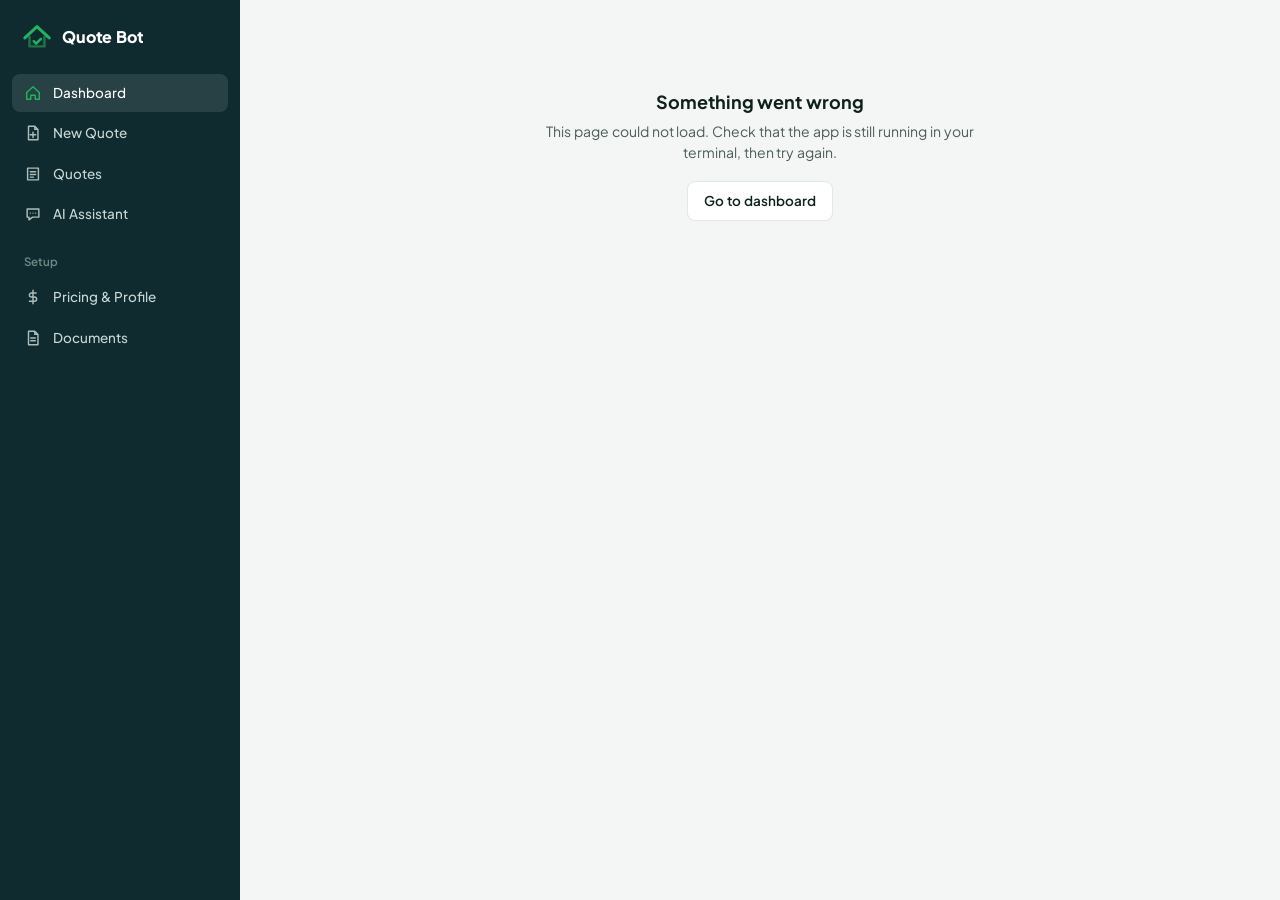
==== commit a0280573: "Improve word spacing" ====
--- a/static/index.html
+++ b/static/index.html
@@ -7,7 +7,7 @@
   <link rel="preconnect" href="https://fonts.googleapis.com" />
   <link rel="preconnect" href="https://fonts.gstatic.com" crossorigin />
   <link href="https://fonts.googleapis.com/css2?family=Plus+Jakarta+Sans:wght@400;500;600;700;800&display=swap" rel="stylesheet" />
-  <link rel="stylesheet" href="/static/app.css?v=4" />
+  <link rel="stylesheet" href="/static/app.css?v=5" />
 </head>
 <body>
   <div class="shell">
--- a/static/app.css
+++ b/static/app.css
@@ -28,7 +28,7 @@
 
 *, *::before, *::after { box-sizing: border-box; margin: 0; padding: 0; }
 html, body { height: 100%; }
-body { font-family: var(--font); font-size: 14px; line-height: 1.5; color: var(--ink); background: var(--bg); -webkit-font-smoothing: antialiased; }
+body { font-family: var(--font); font-size: 14px; line-height: 1.5; word-spacing: 0.06em; color: var(--ink); background: var(--bg); -webkit-font-smoothing: antialiased; }
 a { color: inherit; }
 button, input, select, textarea { font: inherit; color: inherit; }
 svg { display: block; }
